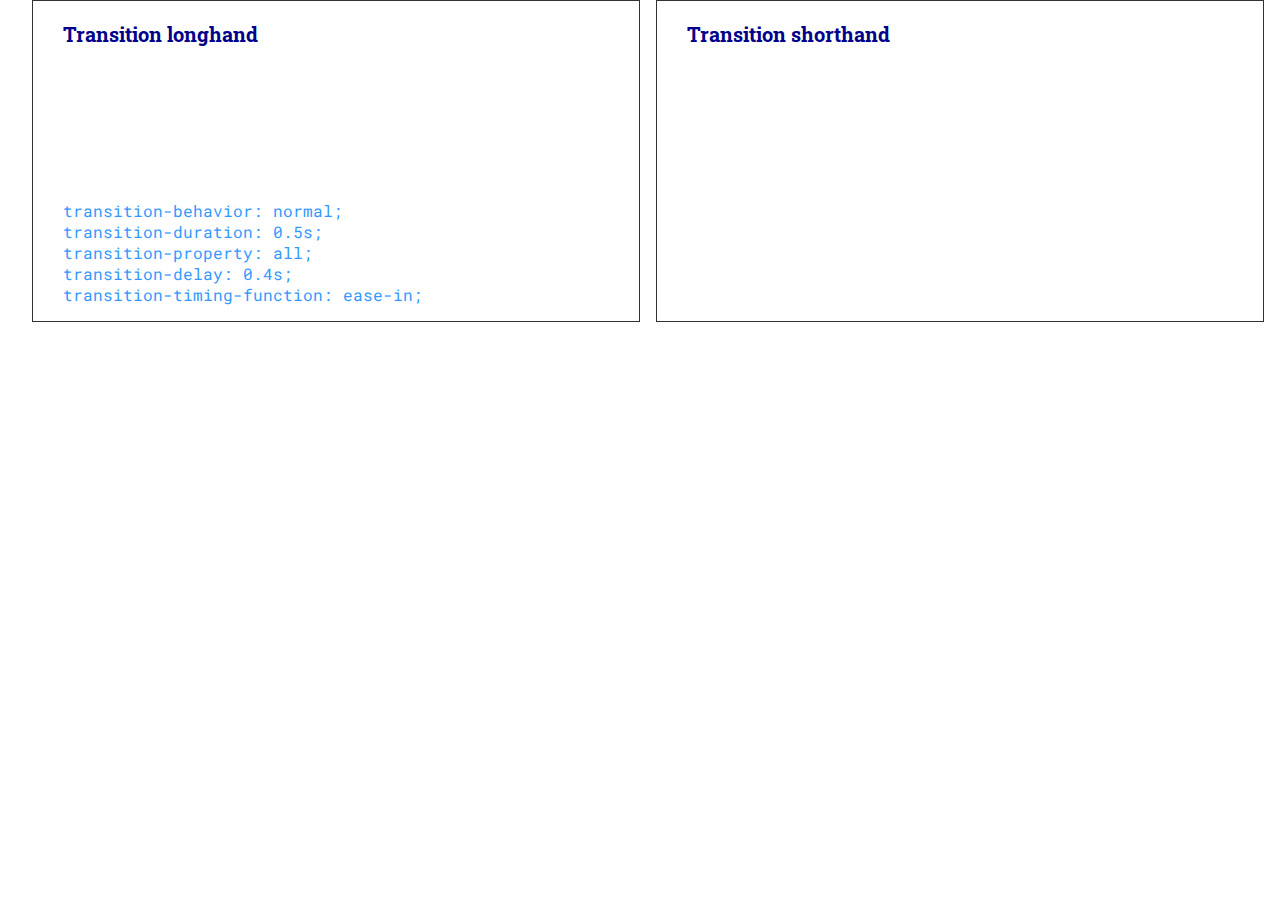
==== cssanimations.html @ dc2b0d55 "First commit, one WET component and 2nd skeleton copy" ====
<!DOCTYPE html>
<html lang="en">
<head>
    <meta charset="UTF-8">
    <meta http-equiv="X-UA-Compatible" content="IE=edge">
    <link rel="stylesheet" href="styles.css">
    <link href="https://fonts.googleapis.com/css2?family=Roboto&family=Roboto+Mono&family=Roboto+Slab:wght@700&display=swap" rel="stylesheet"> 
    <meta name="viewport" content="width=device-width, initial-scale=1.0">
    <title>Document</title>
<style>
    .base-selector{
    transition: all 0.5s;
    transition-delay: 0.4s;
    transition-timing-function: ease-in;
    color: var(--base-colour);
    font-size: var(--base-size);
    letter-spacing:var(--base-letter-spacing);
}

.base-selector:hover,
.base-selector:focus,
.base-selector:active {
    color: var(--animation-colour);
    font-size: var(--animation-size-large);
    letter-spacing: var(--animation-letter-spacing);
}

</style>
</head>
<body>
    <main>
        <div id="test"></div>
        <div class="rule-container">
            <h3 class="base-selector" >Transition longhand</h3>
            <div class="styles-container">
                <p class='code style-rules'></p>
                <p class='code animation-rules'></p>
            </div>
        </div>
        <div class="rule-container">
            <h3 class="base-selector" >Transition shorthand</h3>
            <div class="styles-container">
                <p class='code style-rules'></p>
                <p class='code animation-rules'></p>
            </div>
        </div>
    </main>
    <script src='./components/Transitions.js'></script>
</body>
</html>
---- styles.css ----
:root {
    --main: ff6666;
    --text: #333;
    --base-colour: rgb(0, 0, 138);
    --animation-colour: rgb(255, 153, 0); 
    --base-size: 1em;
    --animation-size-small: 0.6em;
    --animation-size-large:1.5em;
    --animation-rule-colour:rgb(51, 153, 255);
    --style-rule-colour:rgb(147, 209, 2);
    --animated-base-colour: rgb(102, 0, 102);
    --animated-animation-colour: rgb(243,0,244);
    --animation-letter-spacing:0.8em;
    --base-letter-spacing:inherit;
}


body {
    margin:0;
    box-sizing:border-box;
    font-size:20px;
    font-family: 'Roboto', sans-serif;    
    color:var(--text);
}

h1,
h2,
h3 {
    font-family: 'Roboto Slab', serif;
    color:var(--main);
}

li {
    list-style-type:none;
}
.code {
    font-family: 'Roboto Mono', monospace;
    font-size: 1rem;
}

main{
display:flex;
flex-wrap:wrap;
justify-content: space-evenly;
}

.rule-container {
    display:flex;
    justify-content:space-between;
    flex-direction:column;
    min-height: 320px;
    padding: 0 0 0 30px;
    border: solid 1px #333;
    margin:0;
    width:45%;
}

.animation-rules{
    color:var(--animation-rule-colour);
}

.style-rules{
    color:var(--style-rule-colour);
}

.styles-container{
    display:flex;
    flex-direction:column;
    justify-content:flex-end;
    height:100%;
    padding:0;
    margin:0;
}

.changer{
    color:var(--transition-colour);
}
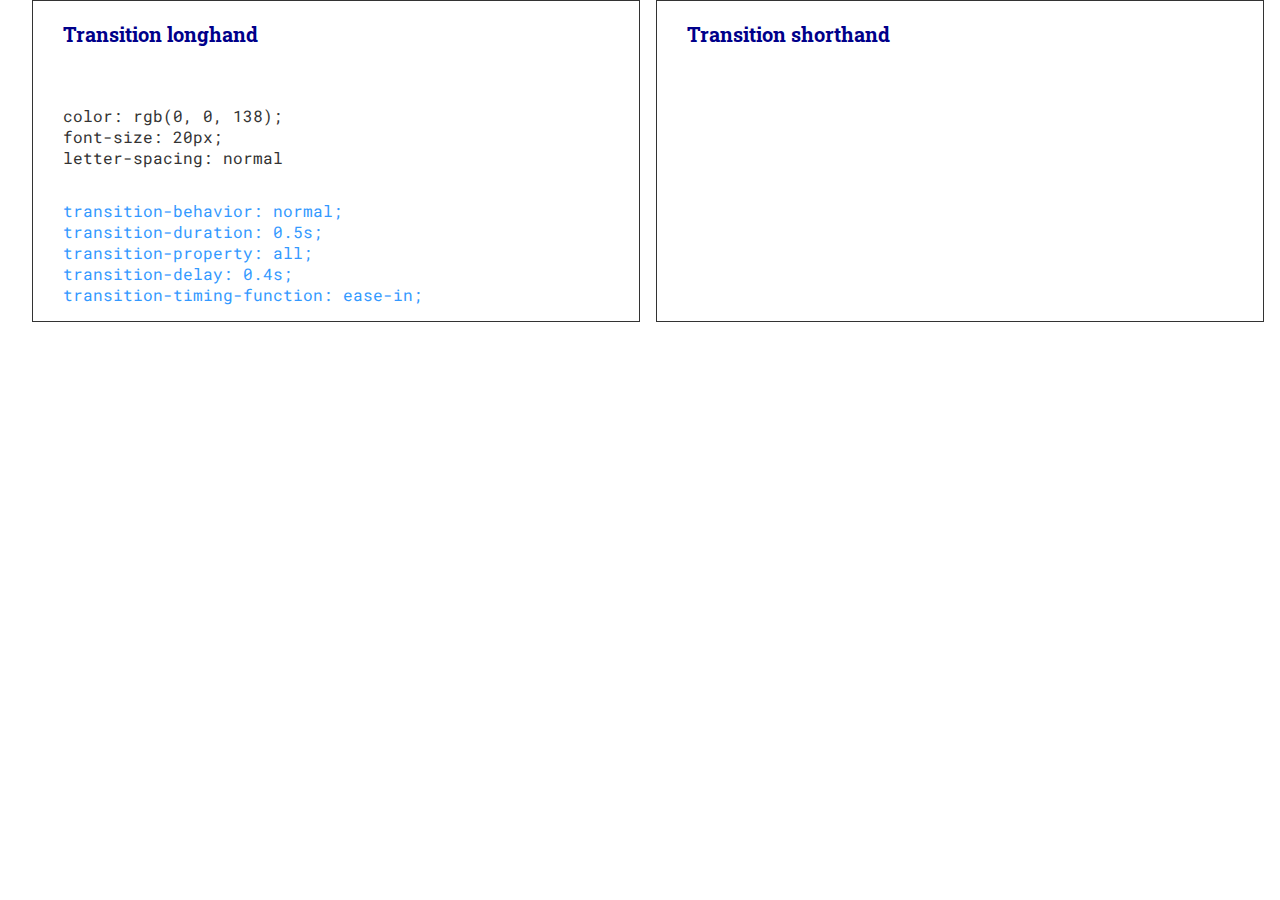
==== commit 2e77501b: "Improved base functionality ready for refactoring" ====
--- a/cssanimations.html
+++ b/cssanimations.html
@@ -20,7 +20,7 @@
 .base-selector:hover,
 .base-selector:focus,
 .base-selector:active {
-    color: var(--animation-colour);
+    color: var(--animated-colour);
     font-size: var(--animation-size-large);
     letter-spacing: var(--animation-letter-spacing);
 }
@@ -31,7 +31,7 @@
     <main>
         <div id="test"></div>
         <div class="rule-container">
-            <h3 class="base-selector" >Transition longhand</h3>
+            <h3 class="base-selector base-selector-static-styles" >Transition longhand</h3>
             <div class="styles-container">
                 <p class='code style-rules'></p>
                 <p class='code animation-rules'></p>
--- a/styles.css
+++ b/styles.css
@@ -1,15 +1,19 @@
 :root {
+    /* Default settings */
     --main: ff6666;
     --text: #333;
-    --base-colour: rgb(0, 0, 138);
-    --animation-colour: rgb(255, 153, 0); 
+    /* Settings for animations - sizes */
     --base-size: 1em;
     --animation-size-small: 0.6em;
     --animation-size-large:1.5em;
+    /* settings for animations - colours */
+    --base-colour: rgb(0, 0, 138);
+    --animated-colour: rgb(255, 153, 0); 
     --animation-rule-colour:rgb(51, 153, 255);
+    --animated-animation-rule-colour: rgb(102, 0, 102);
     --style-rule-colour:rgb(147, 209, 2);
-    --animated-base-colour: rgb(102, 0, 102);
-    --animated-animation-colour: rgb(243,0,244);
+    --animated-style-rule-colour: rgb(243,0,244);
+    /* settings for animations - letter spacing */
     --animation-letter-spacing:0.8em;
     --base-letter-spacing:inherit;
 }
@@ -70,10 +74,18 @@
     height:100%;
     padding:0;
     margin:0;
+    overflow:hidden
 }
 
-.changer{
+.base-selector-static-styles {
+    max-width:100%;
+    word-wrap:wrap;
+}
+
+.style-rules-colour{
     color:var(--transition-colour);
 }
 
-
+.animation-rules-colour{
+    color:var(--transition-colour);
+}
